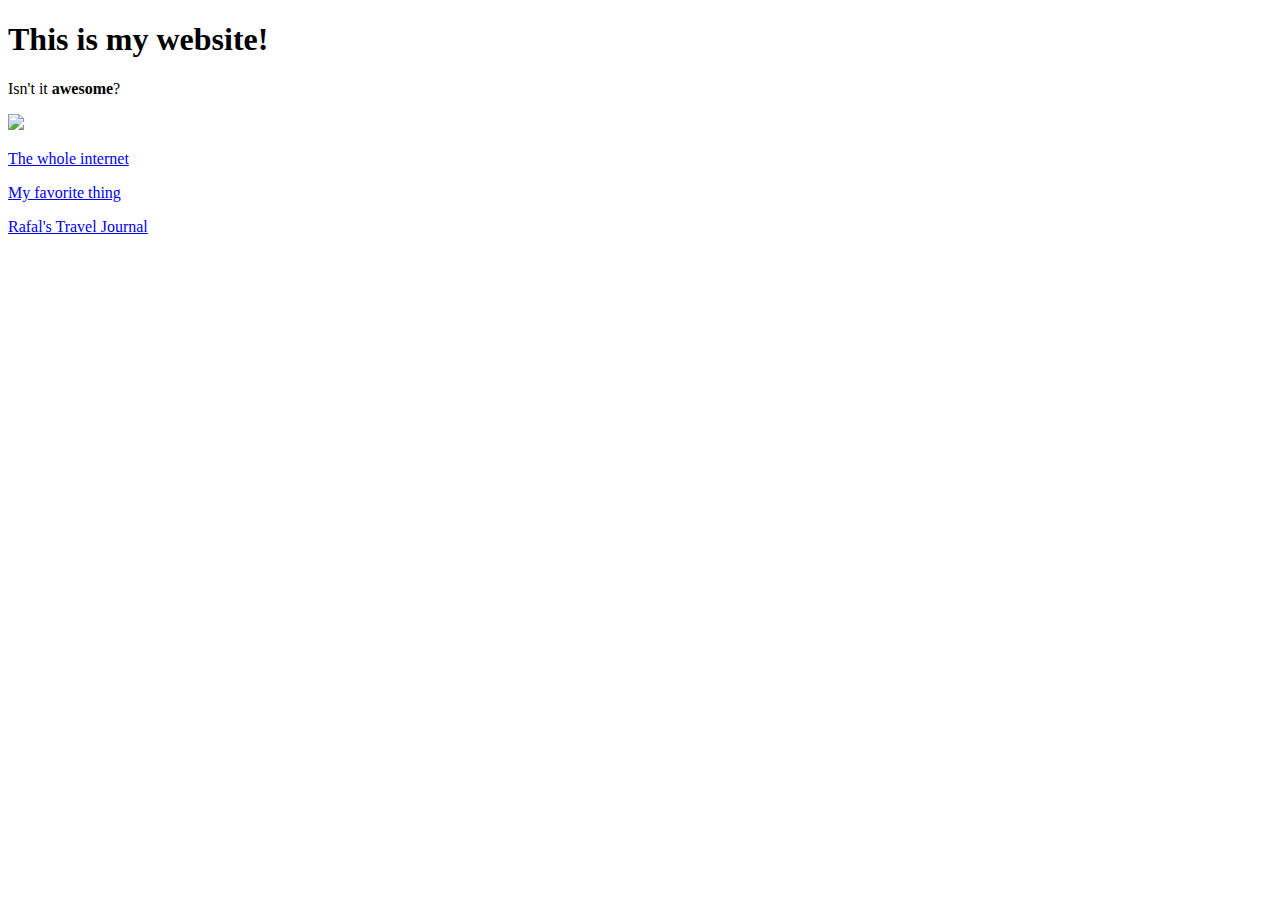
==== index.html @ acf05ddb "Initial commit" ====
<!DOCTYPE html>
<html>

  <head>
    <title>Rafal's Awesome Website</title>
  </head>

  <body>
    <h1>This is my website!</h1> <!-- header element -->
    <p>Isn't it <strong>awesome</strong>?</p> <!-- paragraph return element -->
    <p><img src="orange.gif"></p> <!-- image syntax -->
    <p><a href="http://google.com">The whole internet</a></p> <!-- hyperlink syntax -->
    <p><a href="tacos.html">My favorite thing</a></p>
    <p><a href="rafalstraveljournal.html">Rafal's Travel Journal</a></p>
  </body>

</html>
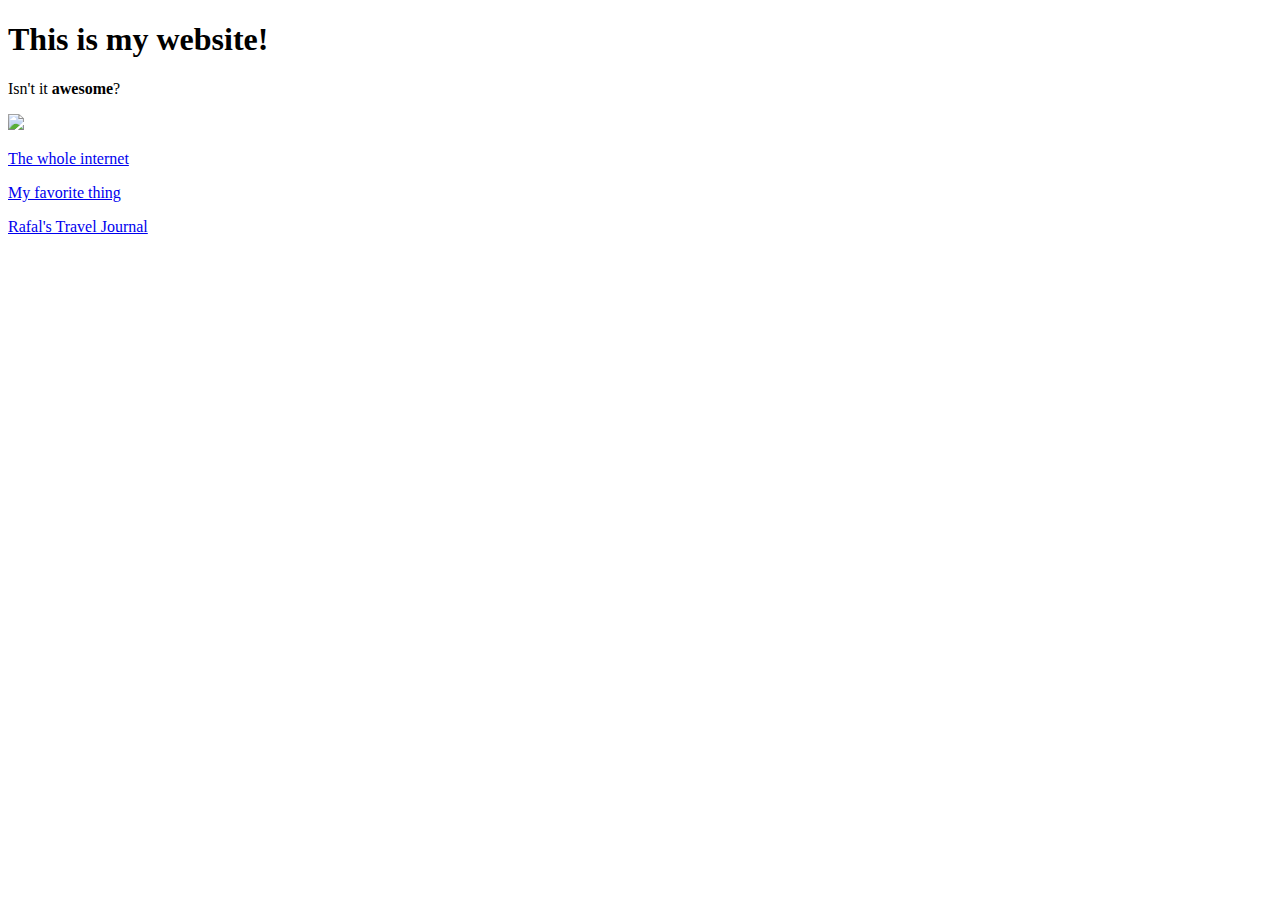
==== commit 65b45212: "made the title more awesome" ====
--- a/index.html
+++ b/index.html
@@ -2,7 +2,7 @@
 <html>
 
   <head>
-    <title>Rafal's Awesome Website</title>
+    <title>Rafal's Super Awesome Website</title>
   </head>
 
   <body>
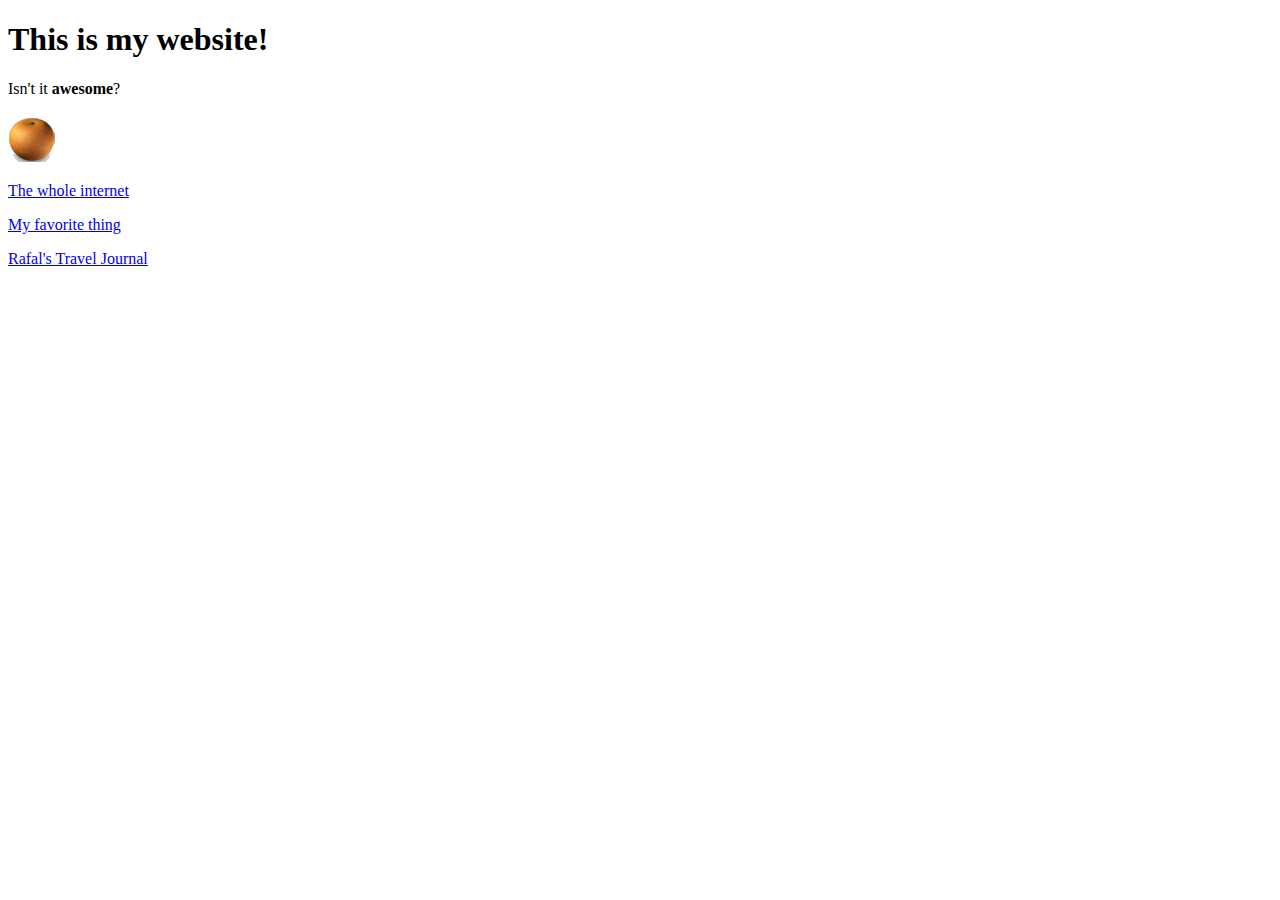
==== commit 1ac597e6: "fixed home page image" ====
--- a/index.html
+++ b/index.html
@@ -8,7 +8,7 @@
   <body>
     <h1>This is my website!</h1> <!-- header element -->
     <p>Isn't it <strong>awesome</strong>?</p> <!-- paragraph return element -->
-    <p><img src="orange.gif"></p> <!-- image syntax -->
+    <p><img src="Orange.gif"></p> <!-- image syntax -->
     <p><a href="http://google.com">The whole internet</a></p> <!-- hyperlink syntax -->
     <p><a href="tacos.html">My favorite thing</a></p>
     <p><a href="rafalstraveljournal.html">Rafal's Travel Journal</a></p>
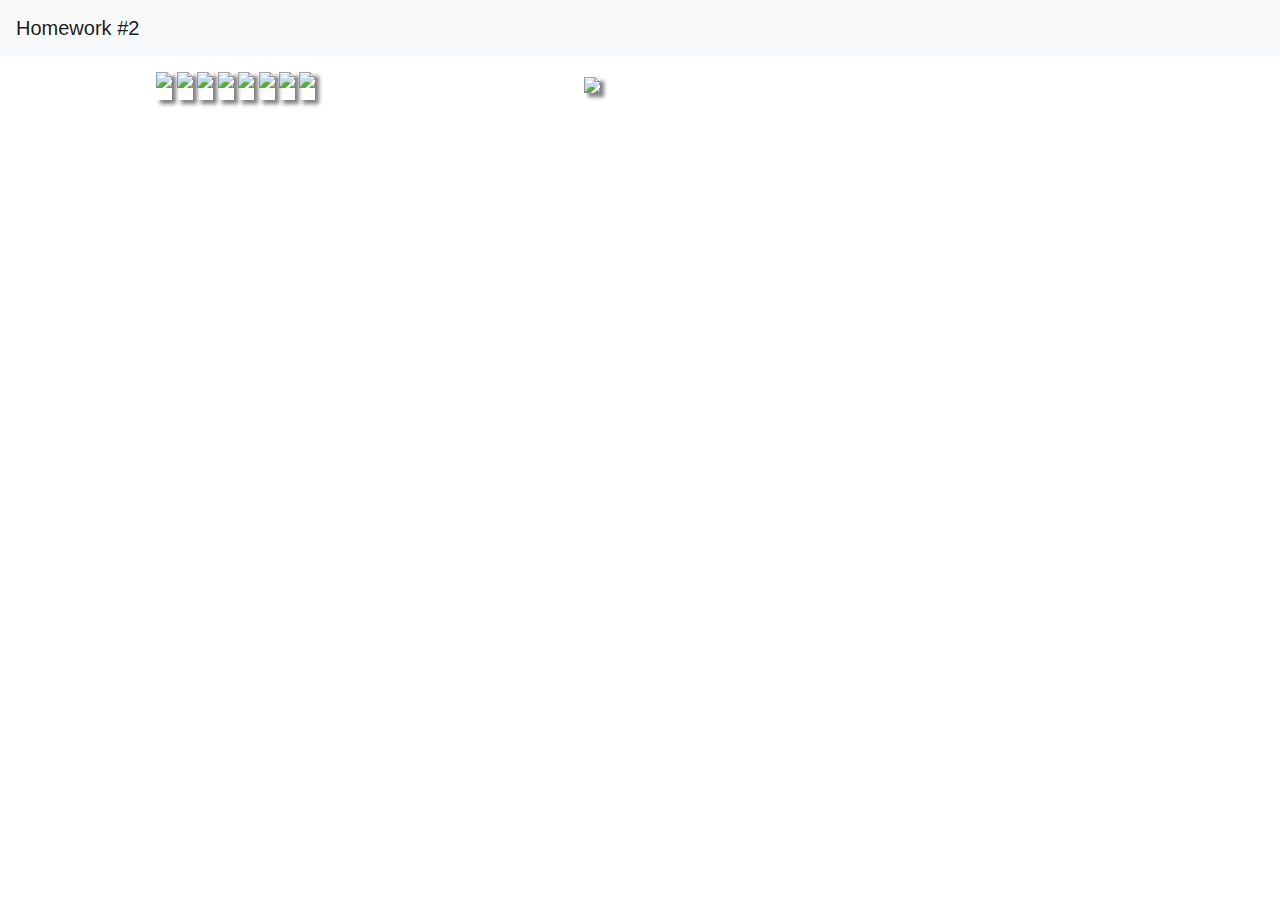
==== commit daae2f5b: "hw2" ====
--- a/index.html
+++ b/index.html
@@ -1,17 +1,58 @@
 <!DOCTYPE html>
 <html>
+  <head>
+    <meta charset="utf-8">
+    <meta name="viewport" content="width=device-width, initial-scale=1, shrink-to-fit=no">
 
-  <head>
-    <title>Rafal's Super Awesome Website</title>
+    <title>KIEI 924 - Homework #2</title>
+    <meta charset="utf-8">
+     <meta name="viewport" content="width=device-width, initial-scale=1, shrink-to-fit=no">
+
+     <link rel="stylesheet" href="https://maxcdn.bootstrapcdn.com/bootstrap/4.0.0/css/bootstrap.min.css">
+     <script src="https://code.jquery.com/jquery-3.2.1.min.js"></script>
+     <script src="https://cdnjs.cloudflare.com/ajax/libs/popper.js/1.12.9/umd/popper.min.js"></script>
+     <script src="https://maxcdn.bootstrapcdn.com/bootstrap/4.0.0/js/bootstrap.min.js"></script>
+
+     <style>
+        img {
+          box-shadow: 4px 4px 4px gray;
+        }
+        #thumbnails img {
+          width: 50px;
+          padding-bottom: 12px;
+        }
+      </style>
   </head>
+  <body>
 
-  <body>
-    <h1>This is my website!</h1> <!-- header element -->
-    <p>Isn't it <strong>awesome</strong>?</p> <!-- paragraph return element -->
-    <p><img src="Orange.gif"></p> <!-- image syntax -->
-    <p><a href="http://google.com">The whole internet</a></p> <!-- hyperlink syntax -->
-    <p><a href="tacos.html">My favorite thing</a></p>
-    <p><a href="rafalstraveljournal.html">Rafal's Travel Journal</a></p>
+    <nav class="navbar navbar-expand-sm navbar-light bg-light">
+      <a class="navbar-brand" href="index.html">Homework #2</a>
+
+      </div>
+    </nav>
+
+    </div>
+
+    <div class="container mt-3">
+      <div class="row justify-content-around">
+        <div class="col-sm-3" id="thumbnails">
+          <img src="https://image.tmdb.org/t/p/w300/44sKJOGP3fTm4QXBcIuqu0RkdP7.jpg">
+          <img src="https://image.tmdb.org/t/p/w300/q0R4crx2SehcEEQEkYObktdeFy.jpg">
+          <img src="https://image.tmdb.org/t/p/w300/kOVEVeg59E0wsnXmF9nrh6OmWII.jpg">
+          <img src="https://image.tmdb.org/t/p/w300/qyRwj5VvuTRdJ76o2grP93grNxt.jpg">
+          <img src="https://image.tmdb.org/t/p/w300/h6O5OE3ueRVdCc7V7cwTiQocI7D.jpg">
+          <img src="https://image.tmdb.org/t/p/w300/dfhztJRiElqmYW4kpvjYe1gENsD.jpg">
+          <img src="https://image.tmdb.org/t/p/w300/5aGhaIHYuQbqlHWvWYqMCnj40y2.jpg">
+          <img src="https://image.tmdb.org/t/p/w300/rCzpDGLbOoPwLjy3OAm5NUPOTrC.jpg">
+        </div>
+        <div class="col-sm-6">
+          <img id="main-image" src="https://image.tmdb.org/t/p/w300/44sKJOGP3fTm4QXBcIuqu0RkdP7.jpg">
+        </div>
+      </div>
+
+    </div>
+
+    <script src="index.js"></script>
+
   </body>
-
 </html>
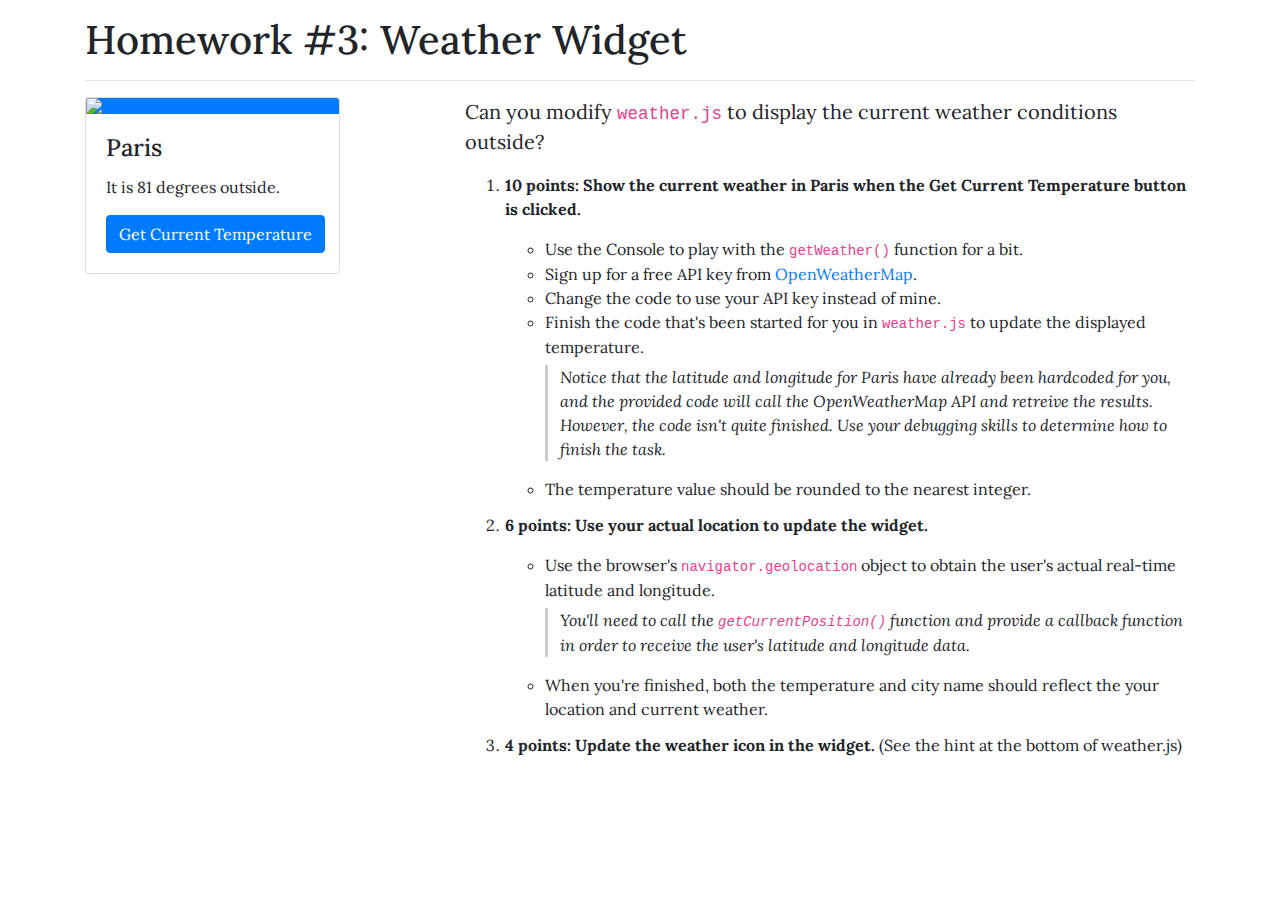
==== commit 1db9e321: "hw3" ====
--- a/index.html
+++ b/index.html
@@ -2,57 +2,75 @@
 <html>
   <head>
     <meta charset="utf-8">
+    <title>Weather</title>
+    <link rel="stylesheet" href="https://maxcdn.bootstrapcdn.com/bootstrap/4.0.0/css/bootstrap.min.css">
     <meta name="viewport" content="width=device-width, initial-scale=1, shrink-to-fit=no">
+    <link href="https://fonts.googleapis.com/css?family=Lora:400,400i,700" rel="stylesheet">
+    <style>
+      body { font-family: 'Lora', serif; }
+      blockquote { font-style: italic; border-left: solid 3px #CCC; padding-left: 12px; margin-top: 6px; }
+      ul:last-child { padding-bottom: 12px; }
+    </style>
+    <script src="https://code.jquery.com/jquery-3.2.1.min.js"> </script>
 
-    <title>KIEI 924 - Homework #2</title>
-    <meta charset="utf-8">
-     <meta name="viewport" content="width=device-width, initial-scale=1, shrink-to-fit=no">
-
-     <link rel="stylesheet" href="https://maxcdn.bootstrapcdn.com/bootstrap/4.0.0/css/bootstrap.min.css">
-     <script src="https://code.jquery.com/jquery-3.2.1.min.js"></script>
-     <script src="https://cdnjs.cloudflare.com/ajax/libs/popper.js/1.12.9/umd/popper.min.js"></script>
-     <script src="https://maxcdn.bootstrapcdn.com/bootstrap/4.0.0/js/bootstrap.min.js"></script>
-
-     <style>
-        img {
-          box-shadow: 4px 4px 4px gray;
-        }
-        #thumbnails img {
-          width: 50px;
-          padding-bottom: 12px;
-        }
-      </style>
   </head>
   <body>
+    <div class="container mt-3">
+      <h1>Homework #3: Weather Widget</h1>
+      <hr>
 
-    <nav class="navbar navbar-expand-sm navbar-light bg-light">
-      <a class="navbar-brand" href="index.html">Homework #2</a>
+      <div class="row justify-content-between">
+        <div class="col-sm-3">
+          <div id="weather" class="card">
+            <img class="card-img-top bg-primary img-fluid" src="http://openweathermap.org/img/w/01d.png">
+            <div class="card-body">
+              <h4 class="card-title">Paris</h4>
+              <p class="card-text" id="temp">It is 81 degrees outside.</p>
+              <a id="get_forecast" href="#" class="btn btn-primary">Get Current Temperature</a>
+            </div>
+          </div>
+        </div>
+        <div class="col-sm-8">
+          <p class="lead">Can you modify <code>weather.js</code> to display the current weather conditions outside?</p>
 
+          <ol>
+            <li>
+              <p><strong>10 points: Show the current weather in Paris when the
+                Get Current Temperature button is clicked.</strong></p>
+              <ul>
+                <li>Use the Console to play with the <code>getWeather()</code> function for a bit.</li>
+                <li>Sign up for a free API key from <a href="https://openweathermap.org">OpenWeatherMap</a>.</li>
+                <li>Change the code to use your API key instead of mine.</li>
+                <li>Finish the code that's been started for you in <code>weather.js</code> to update the
+                  displayed temperature.
+                  <blockquote>
+              Notice that the latitude and longitude for Paris have already been hardcoded for you, and
+              the provided code will call the OpenWeatherMap API and retreive the results.
+                However, the code isn't quite finished.  Use your debugging skills to determine
+                how to finish the task.</blockquote></li>
+                <li>The temperature value should be rounded to the nearest integer.</li>
+              </ul>
+            <li><p><strong>6 points: Use your actual location to update the widget.</strong></p>
+              <ul>
+                <li>Use the browser's <code>navigator.geolocation</code> object to obtain the
+                  user's actual real-time latitude and longitude.
+                  <blockquote>You'll need to call the <code>getCurrentPosition()</code>
+                  function and provide a callback function in order to receive the user's latitude and longitude data.
+                  </blockquote>
+              </li>
+                <li>When you're finished, both the temperature and city name should reflect the your location and
+                current weather.</li>
+              </ul>
+            <li>
+              <p><strong>4 points: Update the weather icon in the widget.</strong>
+              (See the hint at the bottom of weather.js)</p>
+            </li>
+
+          </ol>
+        </div>
       </div>
-    </nav>
-
     </div>
 
-    <div class="container mt-3">
-      <div class="row justify-content-around">
-        <div class="col-sm-3" id="thumbnails">
-          <img src="https://image.tmdb.org/t/p/w300/44sKJOGP3fTm4QXBcIuqu0RkdP7.jpg">
-          <img src="https://image.tmdb.org/t/p/w300/q0R4crx2SehcEEQEkYObktdeFy.jpg">
-          <img src="https://image.tmdb.org/t/p/w300/kOVEVeg59E0wsnXmF9nrh6OmWII.jpg">
-          <img src="https://image.tmdb.org/t/p/w300/qyRwj5VvuTRdJ76o2grP93grNxt.jpg">
-          <img src="https://image.tmdb.org/t/p/w300/h6O5OE3ueRVdCc7V7cwTiQocI7D.jpg">
-          <img src="https://image.tmdb.org/t/p/w300/dfhztJRiElqmYW4kpvjYe1gENsD.jpg">
-          <img src="https://image.tmdb.org/t/p/w300/5aGhaIHYuQbqlHWvWYqMCnj40y2.jpg">
-          <img src="https://image.tmdb.org/t/p/w300/rCzpDGLbOoPwLjy3OAm5NUPOTrC.jpg">
-        </div>
-        <div class="col-sm-6">
-          <img id="main-image" src="https://image.tmdb.org/t/p/w300/44sKJOGP3fTm4QXBcIuqu0RkdP7.jpg">
-        </div>
-      </div>
-
-    </div>
-
-    <script src="index.js"></script>
-
+    <script type="text/javascript" src="weather.js"> </script>
   </body>
 </html>
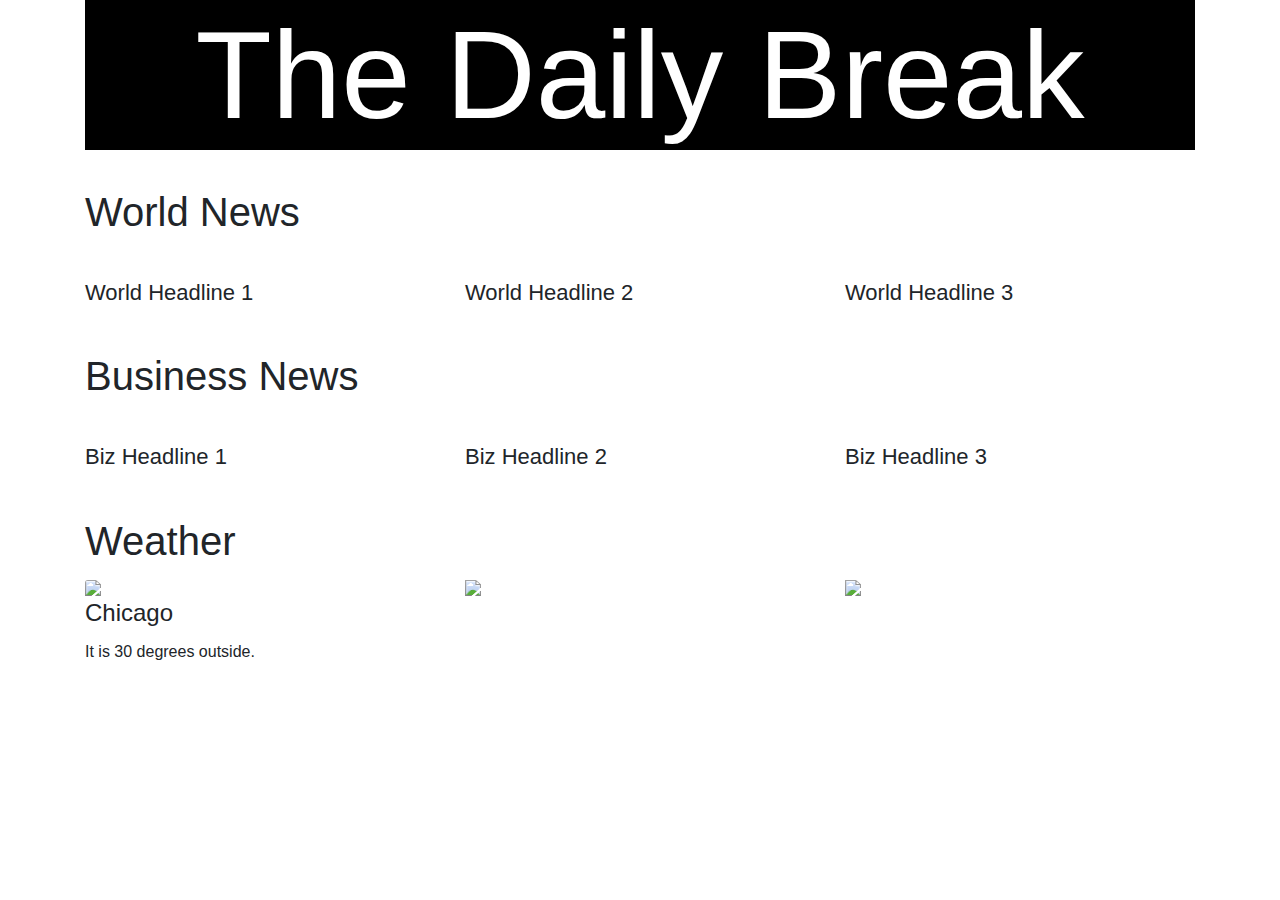
==== commit f2bb0bd9: "hw4" ====
--- a/index.html
+++ b/index.html
@@ -1,76 +1,105 @@
 <!DOCTYPE html>
-<html>
+<html lang="en">
+
   <head>
+
     <meta charset="utf-8">
-    <title>Weather</title>
+    <meta name="viewport" content="width=device-width, initial-scale=1, shrink-to-fit=no">
+    <title>The Daily Break</title>
+
     <link rel="stylesheet" href="https://maxcdn.bootstrapcdn.com/bootstrap/4.0.0/css/bootstrap.min.css">
-    <meta name="viewport" content="width=device-width, initial-scale=1, shrink-to-fit=no">
-    <link href="https://fonts.googleapis.com/css?family=Lora:400,400i,700" rel="stylesheet">
-    <style>
-      body { font-family: 'Lora', serif; }
-      blockquote { font-style: italic; border-left: solid 3px #CCC; padding-left: 12px; margin-top: 6px; }
-      ul:last-child { padding-bottom: 12px; }
-    </style>
-    <script src="https://code.jquery.com/jquery-3.2.1.min.js"> </script>
+    <link rel="stylesheet" href="https://maxcdn.bootstrapcdn.com/font-awesome/4.7.0/css/font-awesome.min.css">
+    <link rel="stylesheet" href="styles.css">
+
+    <script src="https://code.jquery.com/jquery-3.2.1.slim.min.js" integrity="sha384-KJ3o2DKtIkvYIK3UENzmM7KCkRr/rE9/Qpg6aAZGJwFDMVNA/GpGFF93hXpG5KkN" crossorigin="anonymous"></script>
+    <script src="https://cdnjs.cloudflare.com/ajax/libs/popper.js/1.12.9/umd/popper.min.js" integrity="sha384-ApNbgh9B+Y1QKtv3Rn7W3mgPxhU9K/ScQsAP7hUibX39j7fakFPskvXusvfa0b4Q" crossorigin="anonymous"></script>
+    <script src="https://maxcdn.bootstrapcdn.com/bootstrap/4.0.0/js/bootstrap.min.js" integrity="sha384-JZR6Spejh4U02d8jOt6vLEHfe/JQGiRRSQQxSfFWpi1MquVdAyjUar5+76PVCmYl" crossorigin="anonymous"></script>
+    <script src="https://use.fontawesome.com/releases/v5.0.4/js/all.js"></script>
 
   </head>
+
   <body>
-    <div class="container mt-3">
-      <h1>Homework #3: Weather Widget</h1>
-      <hr>
 
-      <div class="row justify-content-between">
-        <div class="col-sm-3">
-          <div id="weather" class="card">
-            <img class="card-img-top bg-primary img-fluid" src="http://openweathermap.org/img/w/01d.png">
-            <div class="card-body">
-              <h4 class="card-title">Paris</h4>
-              <p class="card-text" id="temp">It is 81 degrees outside.</p>
-              <a id="get_forecast" href="#" class="btn btn-primary">Get Current Temperature</a>
-            </div>
-          </div>
-        </div>
-        <div class="col-sm-8">
-          <p class="lead">Can you modify <code>weather.js</code> to display the current weather conditions outside?</p>
+    <div class="container">
 
-          <ol>
-            <li>
-              <p><strong>10 points: Show the current weather in Paris when the
-                Get Current Temperature button is clicked.</strong></p>
-              <ul>
-                <li>Use the Console to play with the <code>getWeather()</code> function for a bit.</li>
-                <li>Sign up for a free API key from <a href="https://openweathermap.org">OpenWeatherMap</a>.</li>
-                <li>Change the code to use your API key instead of mine.</li>
-                <li>Finish the code that's been started for you in <code>weather.js</code> to update the
-                  displayed temperature.
-                  <blockquote>
-              Notice that the latitude and longitude for Paris have already been hardcoded for you, and
-              the provided code will call the OpenWeatherMap API and retreive the results.
-                However, the code isn't quite finished.  Use your debugging skills to determine
-                how to finish the task.</blockquote></li>
-                <li>The temperature value should be rounded to the nearest integer.</li>
-              </ul>
-            <li><p><strong>6 points: Use your actual location to update the widget.</strong></p>
-              <ul>
-                <li>Use the browser's <code>navigator.geolocation</code> object to obtain the
-                  user's actual real-time latitude and longitude.
-                  <blockquote>You'll need to call the <code>getCurrentPosition()</code>
-                  function and provide a callback function in order to receive the user's latitude and longitude data.
-                  </blockquote>
-              </li>
-                <li>When you're finished, both the temperature and city name should reflect the your location and
-                current weather.</li>
-              </ul>
-            <li>
-              <p><strong>4 points: Update the weather icon in the widget.</strong>
-              (See the hint at the bottom of weather.js)</p>
-            </li>
-
-          </ol>
+      <div class = "row">
+        <div class = "col-sm-12">
+          <h1>The Daily Break</h1>
         </div>
       </div>
+
+      <div class = "row">
+        <div class = "col-sm-12">
+          <h2>World News</h2>
+        </div>
+      </div>
+
+      <div class = "row">
+        <div class = "col-sm-4">
+          <img id="world-img1" src = "">
+          <h3 id="world-hl1">World Headline 1</h3>
+          <p id="world-p1"></p>
+        </div>
+
+        <div class = "col-sm-4">
+          <img id="world-img2" src = "">
+          <h3 id="world-hl2">World Headline 2</h3>
+          <p id="world-p2"></p>
+        </div>
+
+        <div class = "col-sm-4">
+          <img id="world-img3" src = "">
+          <h3 id="world-hl3">World Headline 3</h3>
+          <p id="world-p3"></p>
+        </div>
+      </div>
+
+      <div class = "row">
+        <div class = "col-sm-12">
+            <h2>Business News</h2>
+        </div>
+      </div>
+
+      <div class = "row">
+        <div class = "col-sm-4">
+          <img id="biz-img1" src = "">
+          <h3 id="biz-hl1">Biz Headline 1</h3>
+          <p id="biz-p1"></p>
+        </div>
+
+        <div class = "col-sm-4">
+          <img id="biz-img2" src = "">
+          <h3 id="biz-hl2">Biz Headline 2</h3>
+          <p id="biz-p2"></p>
+        </div>
+
+        <div class = "col-sm-4">
+          <img id="biz-img3" src = "">
+          <h3 id="biz-hl3">Biz Headline 3</h3>
+          <p id="biz-p3"></p>
+        </div>
+      </div>
+
+      <div class = "row">
+        <div class = "col-sm-4">
+          <h2>Weather</h2>
+          <img class="card-img-top" src="http://openweathermap.org/img/w/01d.png">
+          <h4 class="card-title">Chicago</h4>
+          <p class="card-text" id="temp">It is 30 degrees outside.</p>
+        </div>        <div class = "col-sm-4">
+          <h2 class = "hide"> Ad </h2>
+          <img class = "ad" src = "https://i.pinimg.com/736x/b4/69/b3/b469b303be914f380eba546d08c53313--piaget-brochure.jpg">
+        </div>
+        <div class = "col-sm-4">
+          <h2 class = "hide"> Ad </h2>
+          <img class = "ad" src = "https://files2.coloribus.com/preview/x600/files/adsarchive/part_1859/18599805/file/consulting-caterpillar-1024-54492.jpg">
+        </div>
+      </div>
+
     </div>
 
-    <script type="text/javascript" src="weather.js"> </script>
+    <script type="text/javascript" src="news.js"> </script>
+
   </body>
+
 </html>
--- a/styles.css
+++ b/styles.css
@@ -0,0 +1,41 @@
+body {
+  font-family: Helvetica;
+}
+
+h1 {
+  font-size: 125px;
+  color: white;
+  background-color: black;
+  text-align: center;
+}
+
+h2 {
+  margin-top: 30px;
+  margin-bottom: 10px;
+  font-size: 40px;
+}
+
+h3 {
+  margin-top: 10px;
+  font-size: 22px;
+}
+
+img {
+  width: 80%;
+  height: auto;
+}
+
+.card-img-top {
+  width: 75%;
+  height: auto;
+}
+
+.hide {
+  color: white;
+}
+
+.ad {
+  height: 60%;
+  width: auto;
+  align-items: center;
+}
